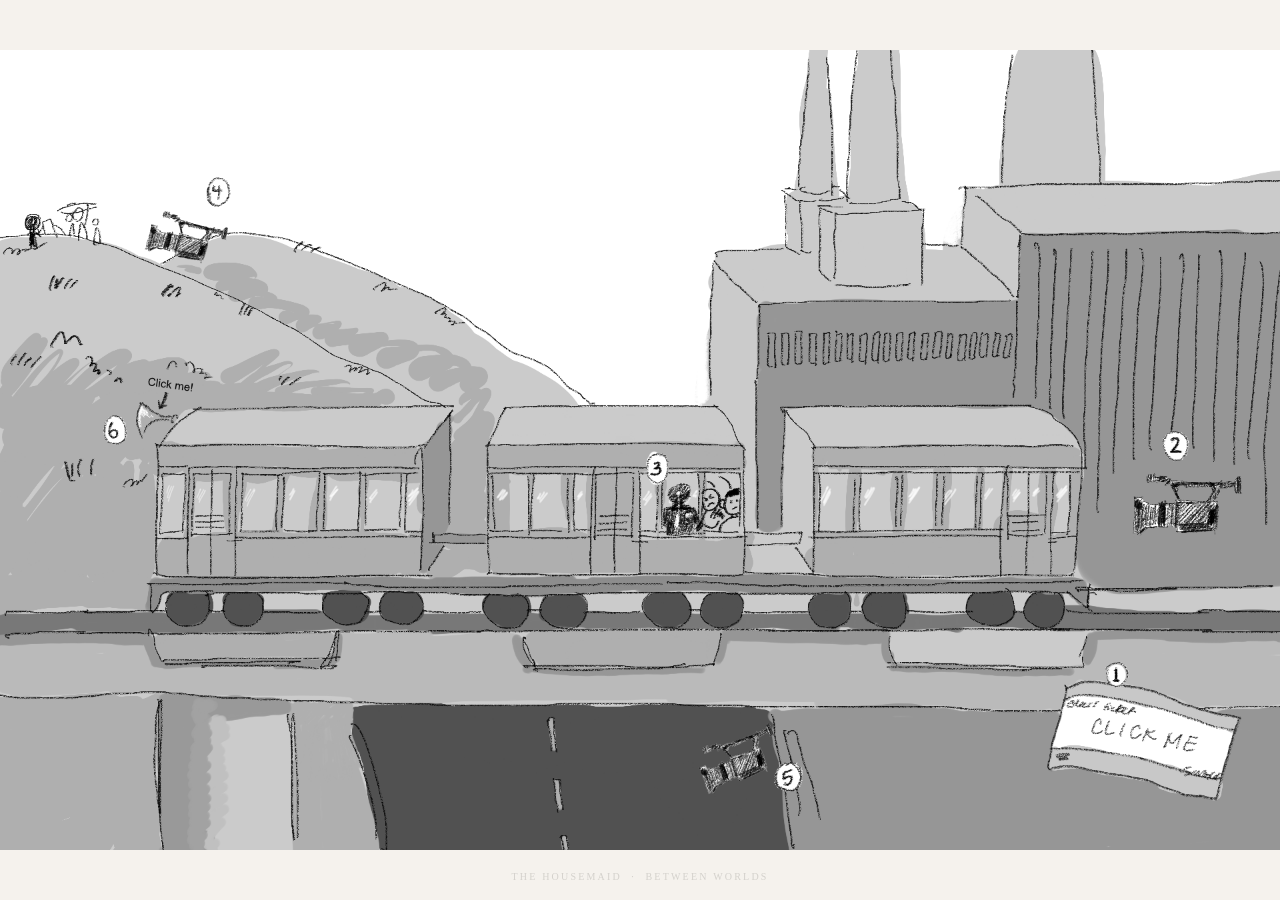
==== housemaid_site/index.html @ 5df3784d "Initial project upload" ====
<!DOCTYPE html>
<html lang="en">
<head>
  <meta charset="UTF-8">
  <meta name="viewport" content="width=device-width, initial-scale=1.0">
  <title>The Housemaid — Between Worlds</title>
  <style>
    * {
      margin: 0;
      padding: 0;
      box-sizing: border-box;
    }

    :root {
      --paper: #f5f2ed;
      --ink: #1a1814;
      --ink-faint: rgba(26, 24, 20, 0.15);
      --transition-duration: 700ms;
    }

    html, body {
      width: 100%;
      height: 100%;
      background: var(--paper);
      font-family: 'Georgia', serif;
      overflow: hidden;
    }

    /* ── MAIN SCREEN ── */
    #main-screen {
      position: relative;
      width: 100vw;
      height: 100vh;
      display: flex;
      align-items: center;
      justify-content: center;
    }

    #main-img {
      width: 100%;
      height: 100%;
      object-fit: contain;
      display: block;
      position: absolute;
      top: 0; left: 0;
    }

    /* Steps overlay */
    #steps-overlay {
      position: absolute;
      top: 0; left: 0;
      width: 100%;
      height: 100%;
      object-fit: contain;
      pointer-events: none;
    }

    /* Camera overlay — same dimensions as main image, overlaid exactly */
    #camera-overlay {
      position: absolute;
      top: 0; left: 0;
      width: 100%;
      height: 100%;
      object-fit: contain;
      pointer-events: none; /* overlay img itself doesn't capture clicks */
    }

    /* Invisible hotspot buttons positioned over each camera drawing */
    .cam-btn {
      position: absolute;
      background: transparent;
      border: none;
      cursor: crosshair;
      pointer-events: all;
      transition: filter 0.2s;
    }

    .cam-btn:hover {
      filter: drop-shadow(0 0 6px rgba(26,24,20,0.5));
    }

    /* Camera buttons — positioned via JS to account for object-fit:contain letterboxing */
    .cam-btn {
      transform: none; /* reset any lingering transforms */
    }

    /* ── SCENE PAGES ── */
    .scene-page {
      position: fixed;
      inset: 0;
      z-index: 100;
      opacity: 0;
      pointer-events: none;
      transition: opacity var(--transition-duration) ease;
      background: var(--paper);
      display: flex;
      align-items: center;
      justify-content: center;
    }

    .scene-page.active {
      opacity: 1;
      pointer-events: all;
    }

    .scene-img {
      max-width: 100%;
      max-height: 100%;
      object-fit: contain;
    }

    /* ── ESCAPE BUTTON ── */
    .escape-btn {
      position: fixed;
      top: 22px;
      right: 28px;
      z-index: 200;
      background: transparent;
      border: 1.5px solid var(--ink);
      color: var(--ink);
      font-family: 'Georgia', serif;
      font-size: 11px;
      letter-spacing: 0.18em;
      text-transform: uppercase;
      padding: 7px 16px;
      cursor: pointer;
      opacity: 0;
      pointer-events: none;
      transition: opacity 0.3s, background 0.2s, color 0.2s;
    }

    .escape-btn.visible {
      opacity: 1;
      pointer-events: all;
    }

    .escape-btn:hover {
      background: var(--ink);
      color: var(--paper);
    }

    /* ── TICKET MODAL ── */
    #ticket-modal {
      position: fixed;
      inset: 0;
      z-index: 300;
      display: flex;
      align-items: center;
      justify-content: center;
      opacity: 0;
      pointer-events: none;
      transition: opacity 0.4s ease;
    }

    #ticket-modal.active {
      opacity: 1;
      pointer-events: all;
    }

    #ticket-backdrop {
      position: absolute;
      inset: 0;
      backdrop-filter: blur(8px);
      -webkit-backdrop-filter: blur(8px);
      background: rgba(26, 24, 20, 0.35);
    }

    #ticket-img {
      position: relative;
      max-width: 70vw;
      max-height: 70vh;
      object-fit: contain;
    }

    /* ── HORN BUTTON ── */
    #btn-horn {
      position: absolute;
      background: transparent;
      border: none;
      cursor: pointer;
      pointer-events: all;
    }

    /* ── TICKET BUTTON ── */
    #btn-ticket {
      position: absolute;
      background: transparent;
      border: none;
      cursor: pointer;
      pointer-events: all;
    }

    /* ── AUDIO TEXT OVERLAY ── */
    #audio-text-overlay {
      position: absolute;
      top: 0; left: 0;
      width: 100%;
      height: 100%;
      opacity: 0;
      pointer-events: none;
      transition: opacity var(--transition-duration) ease;
      z-index: 10;
    }

    #audio-text-overlay.active {
      opacity: 1;
      pointer-events: none; /* overlay itself never blocks clicks below */
    }

    #audio-text-img {
      position: absolute;
      top: 0; left: 0;
      width: 100%;
      height: 100%;
      object-fit: contain;
      mix-blend-mode: multiply;
      pointer-events: none;
    }

    #audio-text-close {
      position: absolute; /* positioned by JS near the text */
      z-index: 50;
      background: transparent;
      border: 1.5px solid var(--ink);
      color: var(--ink);
      font-family: 'Georgia', serif;
      font-size: 11px;
      letter-spacing: 0.18em;
      text-transform: uppercase;
      padding: 5px 10px;
      cursor: pointer;
      pointer-events: all;
      transition: background 0.2s, color 0.2s;
    }

    #audio-text-close:hover {
      background: var(--ink);
      color: var(--paper);
    }

    /* ── TITLE LABEL ── */
    #title-label {
      position: absolute;
      bottom: 18px;
      left: 50%;
      transform: translateX(-50%);
      font-size: 10px;
      letter-spacing: 0.22em;
      text-transform: uppercase;
      color: var(--ink-faint);
      white-space: nowrap;
      pointer-events: none;
    }
  </style>
</head>
<body>

<!-- ── MAIN SCREEN ── -->
<div id="main-screen">
  <img id="main-img" src="housemaid_main.png" alt="The Housemaid — main scene" />
  <img id="camera-overlay" src="camera_buttons_-_screen_overlay.png" alt="" aria-hidden="true" />
  <img id="steps-overlay" src="steps.png" alt="" aria-hidden="true" />

  <!-- Hotspot buttons -->
  <button class="cam-btn" id="cam-funeral"  aria-label="Open funeral scene"  onclick="openScene('scene-funeral')"></button>
  <button class="cam-btn" id="cam-window"   aria-label="Open window scene"   onclick="openScene('scene-window')"></button>
  <button class="cam-btn" id="cam-train1"   aria-label="Open train scene 1"  onclick="openScene('scene-train1')"></button>
  <button class="cam-btn" id="cam-train3"   aria-label="Open train scene 3"  onclick="openScene('scene-train3')"></button>

  <!-- Horn sound button -->
  <button id="btn-horn"   aria-label="Sound the horn" onclick="soundHorn()"></button>
  <!-- Ticket lightbox button -->
  <button id="btn-ticket" aria-label="Open ticket"    onclick="openTicket()"></button>

  <!-- Audio text overlay — appears on first horn click only -->
  <div id="audio-text-overlay">
    <img id="audio-text-img" src="audio%20text.png" alt="" aria-hidden="true" />
    <button id="audio-text-close" onclick="closeAudioText()">&#x2715;&nbsp; Close</button>
  </div>

  <span id="title-label">The Housemaid &nbsp;·&nbsp; Between Worlds</span>
</div>

<!-- ── SCENE PAGES ── -->
<div class="scene-page" id="scene-funeral">
  <img class="scene-img" src="funeral.png" alt="Funeral scene" />
</div>

<div class="scene-page" id="scene-window">
  <img class="scene-img" src="train_2_-_window.png" alt="Train window scene" />
</div>

<div class="scene-page" id="scene-train1">
  <img class="scene-img" src="train_1.png" alt="Train scene 1" />
</div>

<div class="scene-page" id="scene-train3">
  <img class="scene-img" src="train_3.png" alt="Train scene 3" />
</div>

<!-- ── TICKET MODAL ── -->
<div id="ticket-modal" role="dialog" aria-modal="true" aria-label="Ticket">
  <div id="ticket-backdrop" onclick="closeTicket()"></div>
  <img id="ticket-img" src="ticket.png" alt="Train ticket" />
</div>

<!-- ── ESCAPE BUTTON ── -->
<button class="escape-btn" id="escape-btn" onclick="closeScene()">&#x2715;&nbsp; Close</button>

<!-- ── HORN AUDIO ── -->
<audio id="horn-audio-1" src="audio%201.mp3" preload="auto"></audio>
<audio id="horn-audio-2" src="audio%202.mp3" preload="auto"></audio>
<audio id="horn-audio-3" src="audio%203.mp3" preload="auto"></audio>

<script>
  let currentScene = null;
  let hornIndex = 0;
  let hornTextShown = false;

  function openScene(sceneId) {
    if (currentScene) {
      document.getElementById(currentScene).classList.remove('active');
    }
    // Small delay so if switching directly, previous fade has started
    requestAnimationFrame(() => {
      const el = document.getElementById(sceneId);
      el.classList.add('active');
      document.getElementById('escape-btn').classList.add('visible');
      currentScene = sceneId;
    });
  }

  function closeScene() {
    if (!currentScene) return;
    const el = document.getElementById(currentScene);
    el.classList.remove('active');
    document.getElementById('escape-btn').classList.remove('visible');
    currentScene = null;
  }

  // Escape key also closes
  document.addEventListener('keydown', e => {
    if (e.key === 'Escape') { closeScene(); closeTicket(); closeAudioText(); }
  });

  function openTicket() {
    document.getElementById('ticket-modal').classList.add('active');
  }

  function closeTicket() {
    document.getElementById('ticket-modal').classList.remove('active');
  }

  function soundHorn() {
    hornIndex = (hornIndex % 3) + 1;
    const audio = document.getElementById('horn-audio-' + hornIndex);
    audio.currentTime = 0;
    audio.play();
    if (!hornTextShown) {
      hornTextShown = true;
      document.getElementById('audio-text-overlay').classList.add('active');
    }
  }

  function closeAudioText() {
    document.getElementById('audio-text-overlay').classList.remove('active');
  }

  // All hotspot positions as fractions of the 1920×1200 image (cx/cy = centre, w/h = button size)
  const CAMERAS = [
    { id: 'cam-funeral', cx: 0.142, cy: 0.237, w: 0.08, h: 0.09 },
    { id: 'cam-window',  cx: 0.531, cy: 0.578, w: 0.06, h: 0.09 },
    { id: 'cam-train1',  cx: 0.923, cy: 0.572, w: 0.10, h: 0.09 },
    { id: 'cam-train3',  cx: 0.574, cy: 0.889, w: 0.08, h: 0.10 },
    { id: 'btn-horn',    cx: 0.088, cy: 0.470, w: 0.06, h: 0.08 },
    { id: 'btn-ticket',  cx: 0.885, cy: 0.904, w: 0.14, h: 0.10 },
  ];

  const IMG_W = 1920, IMG_H = 1200;

  function positionButtons() {
    const container = document.getElementById('main-screen');
    const cW = container.clientWidth;
    const cH = container.clientHeight;

    // Compute rendered image rect (object-fit: contain)
    let rW, rH, offX, offY;
    if (cW / cH > IMG_W / IMG_H) {
      rH = cH; rW = cH * (IMG_W / IMG_H);
      offX = (cW - rW) / 2; offY = 0;
    } else {
      rW = cW; rH = cW * (IMG_H / IMG_W);
      offX = 0; offY = (cH - rH) / 2;
    }

    CAMERAS.forEach(({ id, cx, cy, w, h }) => {
      const btn = document.getElementById(id);
      const bW = w * rW, bH = h * rH;
      btn.style.left   = (offX + cx * rW - bW / 2) + 'px';
      btn.style.top    = (offY + cy * rH - bH / 2) + 'px';
      btn.style.width  = bW + 'px';
      btn.style.height = bH + 'px';
    });
  }

  // Position the audio-text close button using audio text.png's own coordinate space
  const ATXT_W = 4098, ATXT_H = 2304;

  function positionAudioTextClose() {
    const container = document.getElementById('main-screen');
    const cW = container.clientWidth;
    const cH = container.clientHeight;

    let rW, rH, offX, offY;
    if (cW / cH > ATXT_W / ATXT_H) {
      rH = cH; rW = cH * (ATXT_W / ATXT_H);
      offX = (cW - rW) / 2; offY = 0;
    } else {
      rW = cW; rH = cW * (ATXT_H / ATXT_W);
      offX = 0; offY = (cH - rH) / 2;
    }

    // Place X just to the right of the text block (text ends ~x=0.20, top ~y=0.024)
    const btn = document.getElementById('audio-text-close');
    btn.style.left = (offX + 0.205 * rW) + 'px';
    btn.style.top  = (offY + 0.010 * rH) + 'px';
  }

  positionButtons();
  positionAudioTextClose();
  window.addEventListener('resize', () => { positionButtons(); positionAudioTextClose(); });
</script>

</body>
</html>
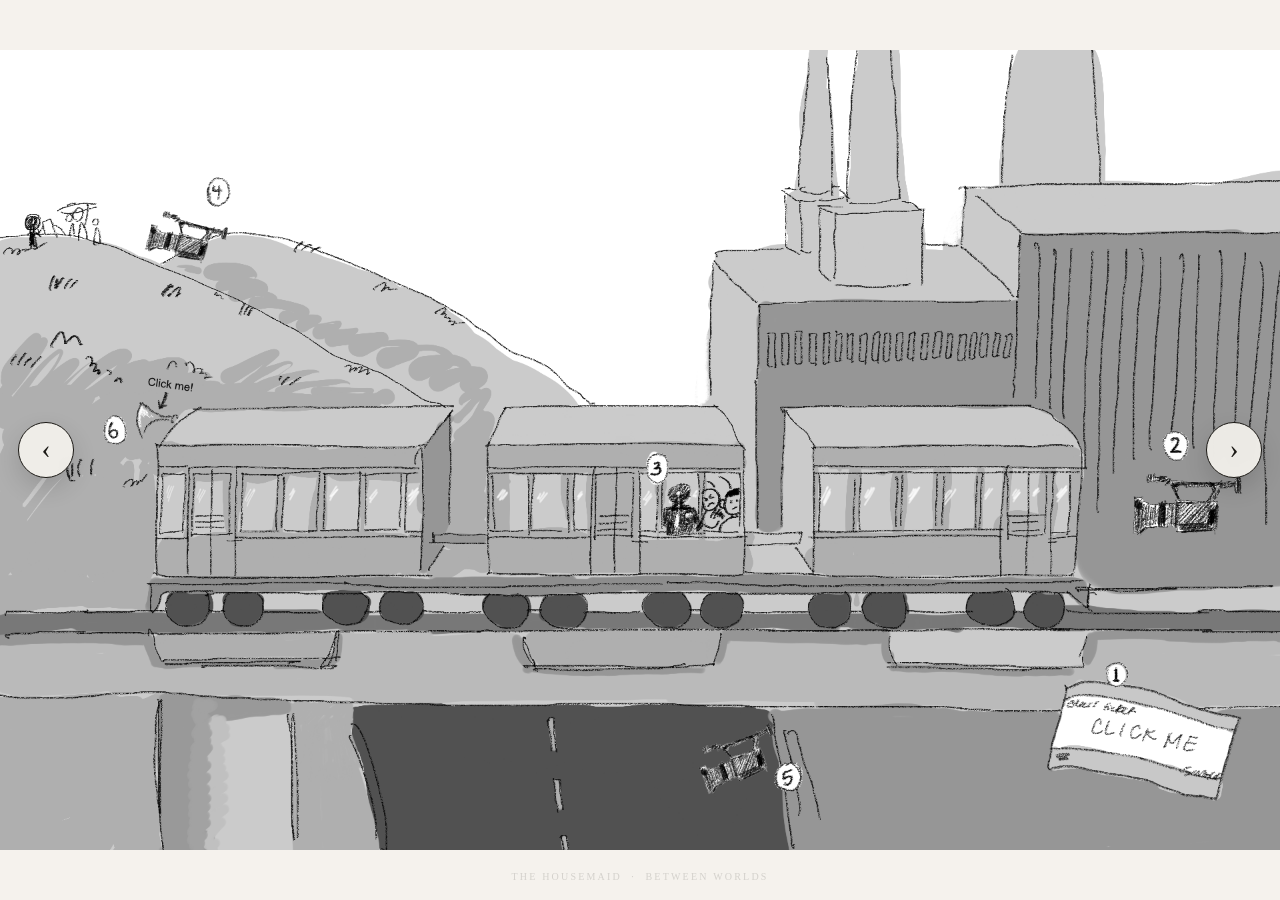
==== commit 34ef975c: "added transitions between compartment" ====
--- a/housemaid_site/index.html
+++ b/housemaid_site/index.html
@@ -24,6 +24,36 @@
       background: var(--paper);
       font-family: 'Georgia', serif;
       overflow: hidden;
+    }
+
+    .carriage-nav {
+      position: fixed;
+      top: 50%;
+      transform: translateY(-50%);
+      z-index: 500;
+      display: inline-flex;
+      align-items: center;
+      justify-content: center;
+      width: 56px;
+      height: 56px;
+      border-radius: 999px;
+      border: 1.5px solid var(--ink);
+      background: rgba(245, 242, 237, 0.92);
+      color: var(--ink);
+      text-decoration: none;
+      font-size: 1.7rem;
+      line-height: 1;
+      box-shadow: 0 10px 24px rgba(0,0,0,0.14);
+      backdrop-filter: blur(6px);
+      -webkit-backdrop-filter: blur(6px);
+    }
+
+    .carriage-nav.prev { left: 18px; }
+    .carriage-nav.next { right: 18px; }
+
+    .carriage-nav:hover,
+    .carriage-nav:focus-visible {
+      background: #fffdf8;
     }
 
     /* ── MAIN SCREEN ── */
@@ -254,6 +284,8 @@
   </style>
 </head>
 <body>
+<a class="carriage-nav prev" href="../spirited-away.html" aria-label="Go to the previous carriage">‹</a>
+<a class="carriage-nav next" href="../i%20was%20born...%20but/train-interactive.html" aria-label="Go to the next carriage">›</a>
 
 <!-- ── MAIN SCREEN ── -->
 <div id="main-screen">
